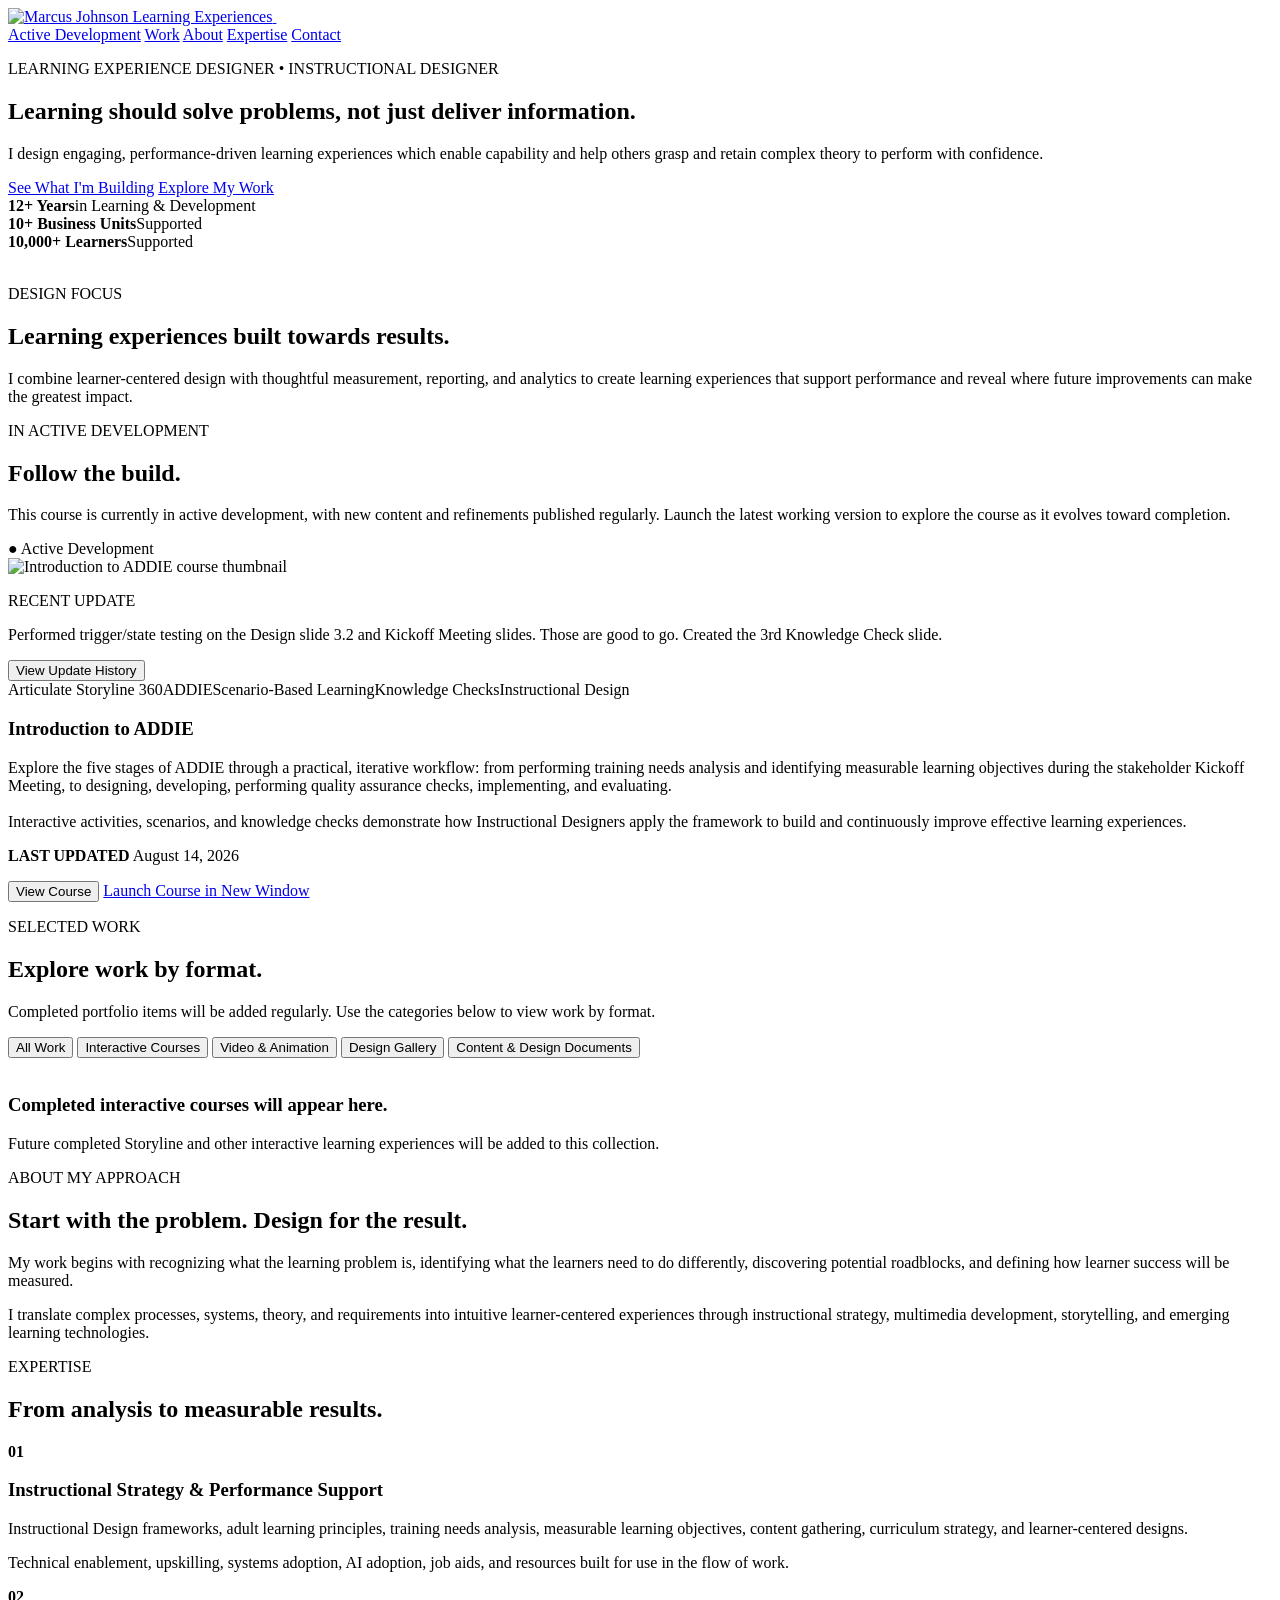
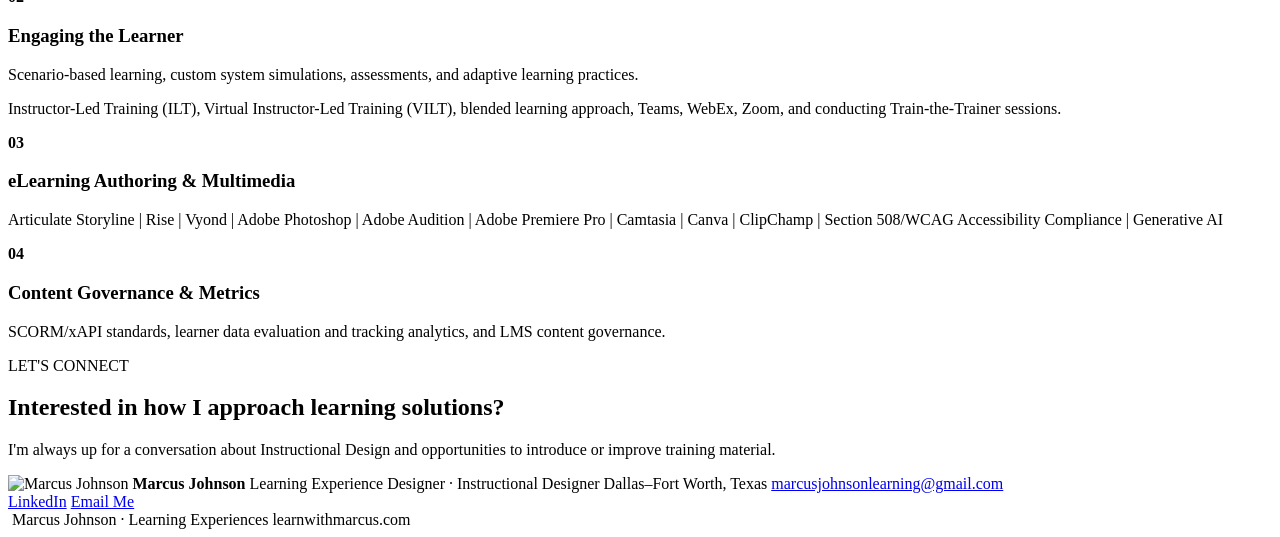
==== public/index.html @ 64693324 "intro to addie course updates" ====
<!doctype html>
<html lang="en">
  <head>
    <meta charset="utf-8" />
    <meta name="viewport" content="width=device-width,initial-scale=1" />
    <meta
      name="description"
      content="Marcus Johnson — Learning Experience Designer and Instructional Designer."
    />
    <meta name="theme-color" content="#081A2F" />
    <title>Marcus Johnson | Learning Experience Designer</title>
    <link
      rel="icon"
      href="/assets/images/branding/marcus-johnson-logo-symbol.png"
    />
    <link rel="stylesheet" href="/css/styles.css" />
  </head>
  <body>
    <!-- =========================================================
         ACTIVE DEVELOPMENT — UPDATE HISTORY
         =========================================================
         Add each new course update to the TOP of the updates array.
         Do not delete older entries.

         The first entry automatically controls:
         • Recent Update text on the Active Development card
         • Last Updated date
         • First item in the Development History lightbox
    ========================================================== -->
    <script>
      const ACTIVE_DEVELOPMENT = {
        updates: [
          {
            date: "August 14, 2026",
            title: "Trigger/State Testing",
            copy: "Performed trigger/state testing on the Design slide 3.2 and Kickoff Meeting slides. Those are good to go. Created the 3rd Knowledge Check slide.",
          },
          {
            date: "August 13, 2026",
            title: "Designed the Design stage slide 3.2",
            copy: "Completed the Design stage slide 3.2. Replaced the narration and slide content for the Design section slide. Created both Knowledge Check slides and feedback layers.  Determined and implemented a course-wide button set. Fixed the states and triggers on the Kickoff Meeting slide.",
          },
          {
            date: "August 12, 2026",
            title: "Wrapped up Scene 2: Analysis",
            copy: "Wrapped up the slide designs for all four slides within Scene 2: Analysis. It's late so I can't finalize the trigger setting & testing for The Kickoff Meeting slide. I will have to finish the button states and corresponding triggers tomorrow.",
          },
          {
            date: "August 11, 2026",
            title: "Color system & feedback states",
            copy: "Standardized the course color palette and updated slide masters to improve visual consistency throughout the course. Refined assessment and feedback layouts, including new branded correct and incorrect response states.",
          },
          {
            date: "August 10, 2026",
            title: "Section templates & branding refinement",
            copy: "Decided on a consistent section template for the section opening title slides - still performing tweaks and updates. Decided to tweak my branding color scheme - updated slide masters.",
          },
          {
            date: "August 9, 2026",
            title: "Current working build",
            copy: "The working course continues to receive content and interaction refinements as development progresses. Recent work has focused on strengthening the learner experience and polishing the current build.",
          },
        ],
      };
    </script>
    <header class="header">
      <a href="#top" class="brand">
        <img
          class="brand-full"
          src="/assets/images/branding/marcus-johnson-logo-full.png"
          alt="Marcus Johnson Learning Experiences"
        />
        <img
          class="brand-symbol"
          src="/assets/images/branding/marcus-johnson-logo-symbol.png"
          alt=""
        />
      </a>
      <nav>
        <a href="#active">Active Development</a>
        <a href="#work">Work</a>
        <a href="#about">About</a>
        <a href="#expertise">Expertise</a>
        <a class="pill" href="#contact">Contact</a>
      </nav>
    </header>

    <main id="top">
      <section class="hero section">
        <div class="wrap hero-grid">
          <div>
            <p class="eyebrow">
              LEARNING EXPERIENCE DESIGNER • INSTRUCTIONAL DESIGNER
            </p>
            <h1>
              Learning should <span>solve problems,</span> not just deliver
              information.
            </h1>
            <p class="lede">
              I design engaging, performance-driven learning experiences which
              enable capability and help others grasp and retain complex theory
              to perform with confidence.
            </p>
            <div class="actions">
              <a class="btn primary" href="#active">See What I'm Building</a>
              <a class="btn secondary" href="#work">Explore My Work</a>
            </div>
            <div class="stats">
              <div>
                <strong>12+ <span class="metric-unit">Years</span></strong
                ><span>in Learning &amp; Development</span>
              </div>
              <div>
                <strong
                  >10+ <span class="metric-unit">Business Units</span></strong
                ><span>Supported</span>
              </div>
              <div>
                <strong
                  >10,000+ <span class="metric-unit">Learners</span></strong
                ><span>Supported</span>
              </div>
            </div>
          </div>
          <aside class="focus-card">
            <img
              src="/assets/images/branding/marcus-johnson-logo-symbol.png"
              alt=""
            />
            <p class="eyebrow">DESIGN FOCUS</p>
            <h2>Learning experiences built towards results.</h2>
            <p>
              I combine learner-centered design with thoughtful measurement,
              reporting, and analytics to create learning experiences that
              support performance and reveal where future improvements can make
              the greatest impact.
            </p>
          </aside>
        </div>
      </section>

      <section class="section dark" id="active">
        <div class="wrap">
          <div class="section-head">
            <div>
              <p class="eyebrow">IN ACTIVE DEVELOPMENT</p>
              <h2>Follow the build.</h2>
            </div>
            <p>
              This course is currently in active development, with new content
              and refinements published regularly. Launch the latest working
              version to explore the course as it evolves toward completion.
            </p>
          </div>
          <article class="project">
            <span class="badge">● Active Development</span>
            <div class="project-media">
              <div class="thumb">
                <img
                  src="/assets/images/projects/intro-to-addie-thumbnail.png"
                  alt="Introduction to ADDIE course thumbnail"
                />
              </div>
              <div class="project-update">
                <div>
                  <p class="update-label">RECENT UPDATE</p>
                  <p class="update-note" id="active-development-update"></p>
                </div>
                <button
                  class="text-button"
                  type="button"
                  id="view-update-history"
                >
                  View Update History
                </button>
              </div>
            </div>
            <div class="project-copy">
              <div class="tags">
                <span>Articulate Storyline 360</span><span>ADDIE</span
                ><span>Scenario-Based Learning</span
                ><span>Knowledge Checks</span><span>Instructional Design</span>
              </div>
              <h3>Introduction to ADDIE</h3>
              <p>
                Explore the five stages of ADDIE through a practical, iterative
                workflow: from performing training needs analysis and
                identifying measurable learning objectives during the
                stakeholder Kickoff Meeting, to designing, developing,
                performing quality assurance checks, implementing, and
                evaluating.<br /><br />Interactive activities, scenarios, and
                knowledge checks demonstrate how Instructional Designers apply
                the framework to build and continuously improve effective
                learning experiences.
              </p>
              <p class="updated">
                <b>LAST UPDATED</b> <span id="active-development-date"></span>
              </p>
              <div class="project-actions">
                <button class="btn primary" type="button" id="view-course-here">
                  View Course
                </button>
                <a
                  id="launch-course"
                  class="btn secondary track-click"
                  data-track="launch_course"
                  href="https://courses.learnwithmarcus.com/intro-to-addie/story.html"
                  target="_blank"
                  rel="noopener"
                  >Launch Course in New Window</a
                >
              </div>
            </div>
          </article>
        </div>
      </section>

      <section class="section" id="work">
        <div class="wrap">
          <div class="section-head">
            <div>
              <p class="eyebrow">SELECTED WORK</p>
              <h2>Explore work by format.</h2>
            </div>
            <p>
              Completed portfolio items will be added regularly. Use the
              categories below to view work by format.
            </p>
          </div>

          <div class="filters" role="tablist" aria-label="Portfolio categories">
            <button type="button" data-work-filter="all">All Work</button>
            <button type="button" data-work-filter="course">
              Interactive Courses
            </button>
            <button type="button" data-work-filter="video">
              Video &amp; Animation
            </button>
            <button class="active" type="button" data-work-filter="gallery">
              Design Gallery
            </button>
            <button type="button" data-work-filter="document">
              Content &amp; Design Documents
            </button>
          </div>

          <div
            id="design-gallery"
            class="design-gallery-grid"
            aria-live="polite"
            hidden
          ></div>

          <div class="coming-soon" id="work-empty-state" aria-live="polite">
            <img
              src="/assets/images/branding/marcus-johnson-logo-symbol.png"
              alt=""
            />
            <h3 id="work-empty-title">
              Completed interactive courses will appear here.
            </h3>
            <p id="work-empty-copy">
              Future completed Storyline and other interactive learning
              experiences will be added to this collection.
            </p>
          </div>

          <p class="disclaimer" id="prior-work-disclaimer" hidden>
            Selected prior-work images are presented as visual examples of
            design and development work. Proprietary course files and
            confidential content are not distributed, and identifying details
            have been removed or blurred where appropriate.
          </p>
        </div>
      </section>

      <section class="section dark" id="about">
        <div class="wrap two-col about-grid">
          <div>
            <p class="eyebrow">ABOUT MY APPROACH</p>
            <h2>Start with the problem. Design for the result.</h2>
          </div>
          <div class="prose prose-centered">
            <p>
              My work begins with recognizing what the learning problem is,
              identifying what the learners need to do differently, discovering
              potential roadblocks, and defining how learner success will be
              measured.
            </p>
            <p>
              I translate complex processes, systems, theory, and requirements
              into intuitive learner-centered experiences through instructional
              strategy, multimedia development, storytelling, and emerging
              learning technologies.
            </p>
          </div>
        </div>
      </section>

      <section class="section" id="expertise">
        <div class="wrap">
          <p class="eyebrow">EXPERTISE</p>
          <h2>From analysis to measurable results.</h2>
          <div class="cap-grid">
            <article>
              <b>01</b>
              <h3>Instructional Strategy &amp; Performance Support</h3>
              <p>
                Instructional Design frameworks, adult learning principles,
                training needs analysis, measurable learning objectives, content
                gathering, curriculum strategy, and learner-centered designs.
              </p>
              <p>
                Technical enablement, upskilling, systems adoption, AI adoption,
                job aids, and resources built for use in the flow of work.
              </p>
            </article>
            <article>
              <b>02</b>
              <h3>Engaging the Learner</h3>
              <p>
                Scenario-based learning, custom system simulations, assessments,
                and adaptive learning practices.
              </p>
              <p>
                Instructor-Led Training (ILT), Virtual Instructor-Led Training
                (VILT), blended learning approach, Teams, WebEx, Zoom, and
                conducting Train-the-Trainer sessions.
              </p>
            </article>
            <article>
              <b>03</b>
              <h3>eLearning Authoring &amp; Multimedia</h3>
              <p>
                Articulate Storyline | Rise | Vyond | Adobe Photoshop | Adobe
                Audition | Adobe Premiere Pro | Camtasia | Canva | ClipChamp |
                Section 508/WCAG Accessibility Compliance | Generative AI
              </p>
            </article>
            <article>
              <b>04</b>
              <h3>Content Governance &amp; Metrics</h3>
              <p>
                SCORM/xAPI standards, learner data evaluation and tracking
                analytics, and LMS content governance.
              </p>
            </article>
          </div>
        </div>
      </section>

      <section class="section dark" id="contact">
        <div class="wrap contact">
          <div class="contact-copy">
            <p class="eyebrow">LET'S CONNECT</p>
            <h2>Interested in how I approach learning solutions?</h2>
            <p>
              I'm always up for a conversation about Instructional Design and
              opportunities to introduce or improve training material.
            </p>
          </div>
          <div class="profile">
            <img
              src="/assets/images/profile/marcus-johnson-profile.png"
              alt="Marcus Johnson"
            />
            <strong>Marcus Johnson</strong>
            <span>Learning Experience Designer · Instructional Designer</span>
            <span>Dallas–Fort Worth, Texas</span>
            <a
              class="profile-email"
              href="mailto:marcusjohnsonlearning@gmail.com"
              >marcusjohnsonlearning@gmail.com</a
            >
            <div class="profile-actions">
              <a
                class="btn primary track-click"
                data-track="linkedin"
                href="https://www.linkedin.com/in/mj2022/"
                target="_blank"
                rel="noopener"
                >LinkedIn</a
              >
              <a
                class="btn secondary track-click"
                data-track="email"
                href="mailto:marcusjohnsonlearning@gmail.com"
                >Email Me</a
              >
            </div>
          </div>
        </div>
      </section>

      <dialog
        class="portfolio-dialog course-dialog"
        id="course-dialog"
        aria-labelledby="course-dialog-title"
      >
        <div class="dialog-shell">
          <div class="dialog-head">
            <div>
              <p class="eyebrow">IN ACTIVE DEVELOPMENT</p>
              <h2 id="course-dialog-title">Introduction to ADDIE</h2>
            </div>
            <button
              class="dialog-close"
              type="button"
              data-close-dialog
              aria-label="Close embedded course"
            >
              ×
            </button>
          </div>
          <div class="course-frame-wrap">
            <iframe
              id="course-frame"
              title="Introduction to ADDIE course"
              allow="fullscreen"
              loading="lazy"
            ></iframe>
          </div>
          <div class="dialog-footer">
            <p>
              This course is in active development: certain features and
              functionalities may not work properly. Please utilize the course
              Menu to navigate if needed.
            </p>
            <a
              class="btn primary track-click"
              data-track="launch_course_modal"
              id="course-new-window"
              href="https://courses.learnwithmarcus.com/intro-to-addie/story.html"
              target="_blank"
              rel="noopener"
              >Open in New Window</a
            >
          </div>
        </div>
      </dialog>

      <dialog
        class="portfolio-dialog gallery-dialog"
        id="gallery-dialog"
        aria-labelledby="gallery-dialog-title"
      >
        <div class="dialog-shell gallery-dialog-shell">
          <div class="dialog-head gallery-dialog-head">
            <div>
              <p class="eyebrow" id="gallery-dialog-category">DESIGN GALLERY</p>
              <h2 id="gallery-dialog-title">Gallery item</h2>
            </div>
            <button
              class="dialog-close"
              type="button"
              data-close-dialog
              aria-label="Close design gallery"
            >
              ×
            </button>
          </div>

          <div class="gallery-dialog-body">
            <div class="gallery-viewer">
              <div class="gallery-stage">
                <button
                  class="gallery-nav gallery-nav-prev"
                  id="gallery-prev"
                  type="button"
                  aria-label="Previous image"
                >
                  ‹
                </button>
                <img id="gallery-main-image" src="" alt="" />
                <button
                  class="gallery-nav gallery-nav-next"
                  id="gallery-next"
                  type="button"
                  aria-label="Next image"
                >
                  ›
                </button>
                <span
                  class="gallery-counter"
                  id="gallery-counter"
                  aria-live="polite"
                ></span>
              </div>
              <div
                class="gallery-thumbnails"
                id="gallery-thumbnails"
                aria-label="Gallery images"
              ></div>
            </div>

            <aside class="gallery-detail">
              <p class="gallery-description" id="gallery-description"></p>
              <div class="gallery-meta-block">
                <span class="gallery-meta-label">TOOLS</span>
                <p id="gallery-tools"></p>
              </div>
              <div class="tags gallery-detail-tags" id="gallery-tags"></div>
              <p class="gallery-image-caption" id="gallery-image-caption"></p>
            </aside>
          </div>
        </div>
      </dialog>

      <dialog
        class="portfolio-dialog updates-dialog"
        id="update-history-dialog"
        aria-labelledby="update-history-title"
      >
        <div class="dialog-shell update-shell">
          <div class="dialog-head">
            <div>
              <p class="eyebrow">DEVELOPMENT HISTORY</p>
              <h2 id="update-history-title">Introduction to ADDIE updates</h2>
            </div>
            <button
              class="dialog-close"
              type="button"
              data-close-dialog
              aria-label="Close update history"
            >
              ×
            </button>
          </div>
          <div class="update-history" id="update-history-list"></div>
        </div>
      </dialog>
    </main>

    <footer>
      <div class="wrap footer-inner">
        <img
          src="/assets/images/branding/marcus-johnson-logo-symbol.png"
          alt=""
        />
        <span>Marcus Johnson · Learning Experiences</span>
        <span class="domain">learnwithmarcus.com</span>
      </div>
    </footer>
    <script>
      // The newest update is always the first item in the history array.
      const latestCourseUpdate = ACTIVE_DEVELOPMENT.updates?.[0];
      const activeUpdateElement = document.getElementById(
        "active-development-update",
      );
      const activeDateElement = document.getElementById(
        "active-development-date",
      );

      if (latestCourseUpdate && activeUpdateElement) {
        activeUpdateElement.textContent = latestCourseUpdate.copy;
      }

      if (latestCourseUpdate && activeDateElement) {
        activeDateElement.textContent = latestCourseUpdate.date;
      }
    </script>
    <script src="/js/gallery-data.js"></script>
    <script src="/js/main.js"></script>
  </body>
</html>
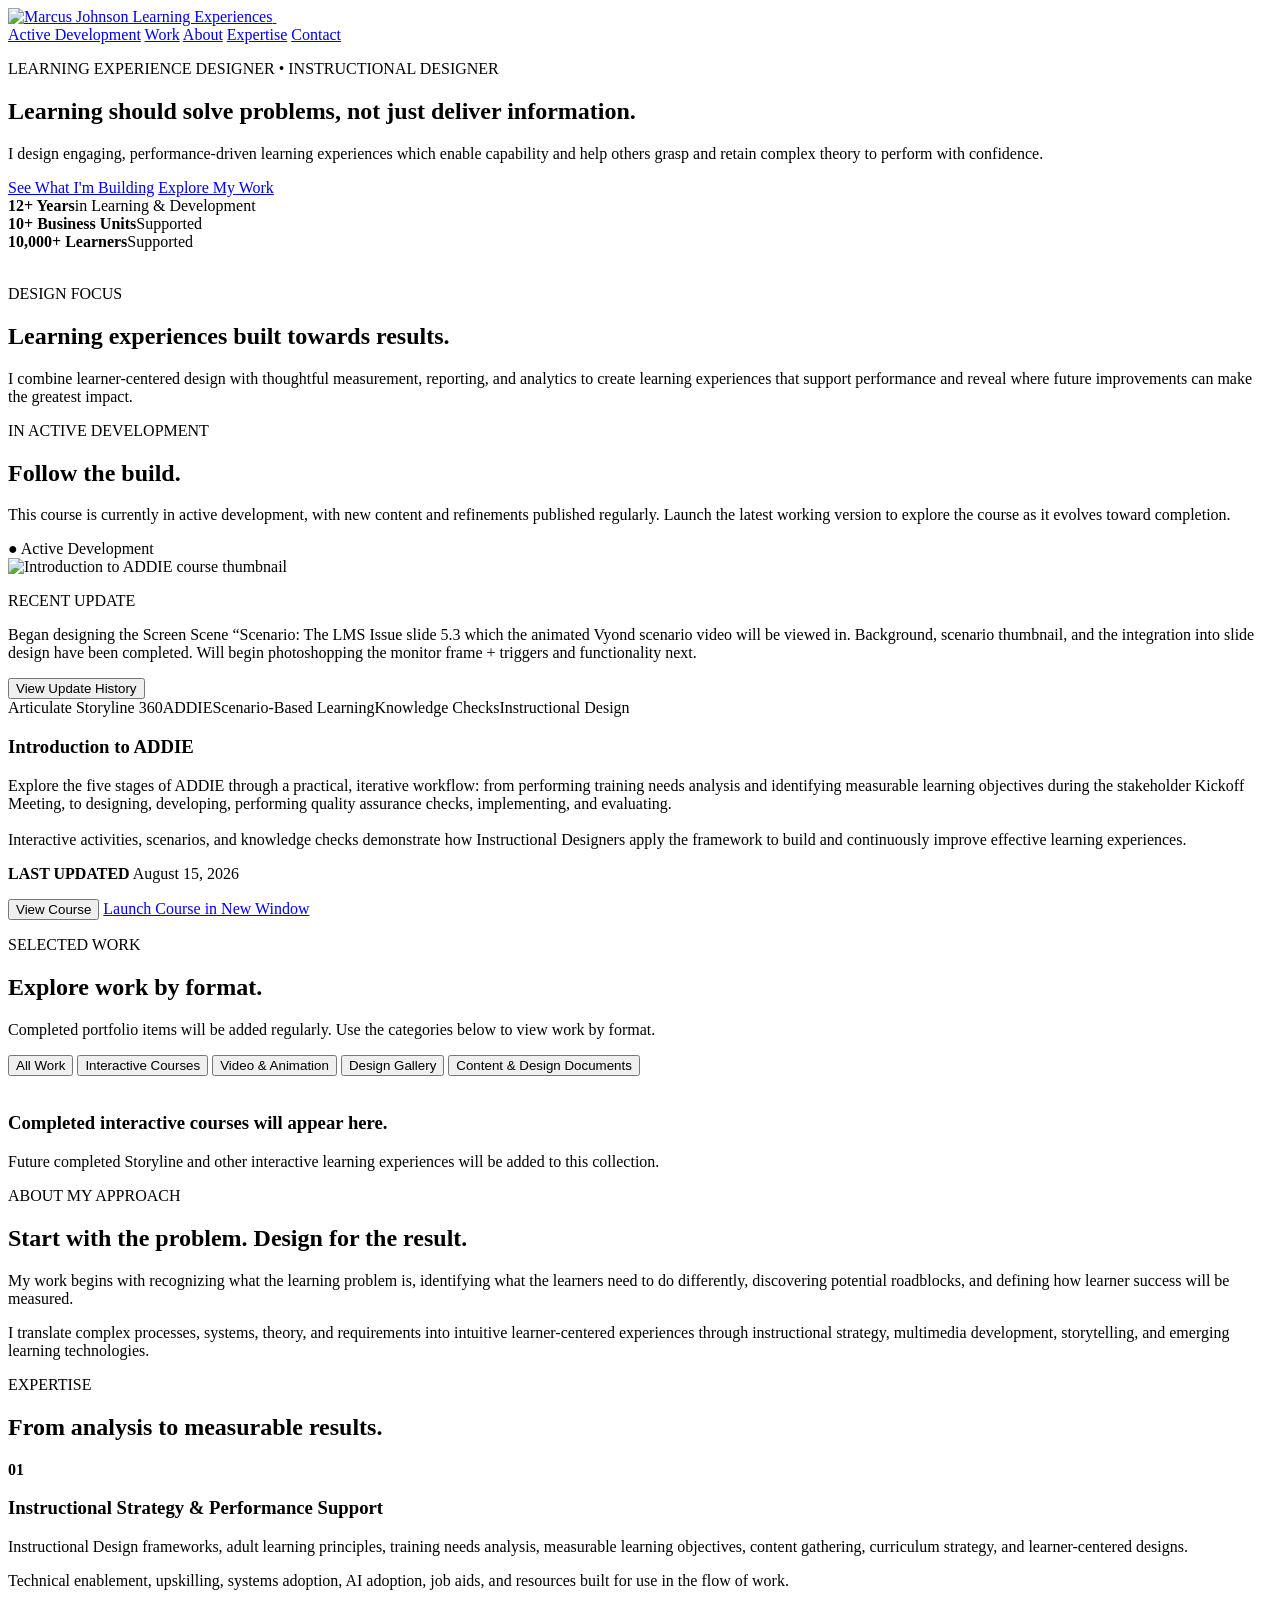
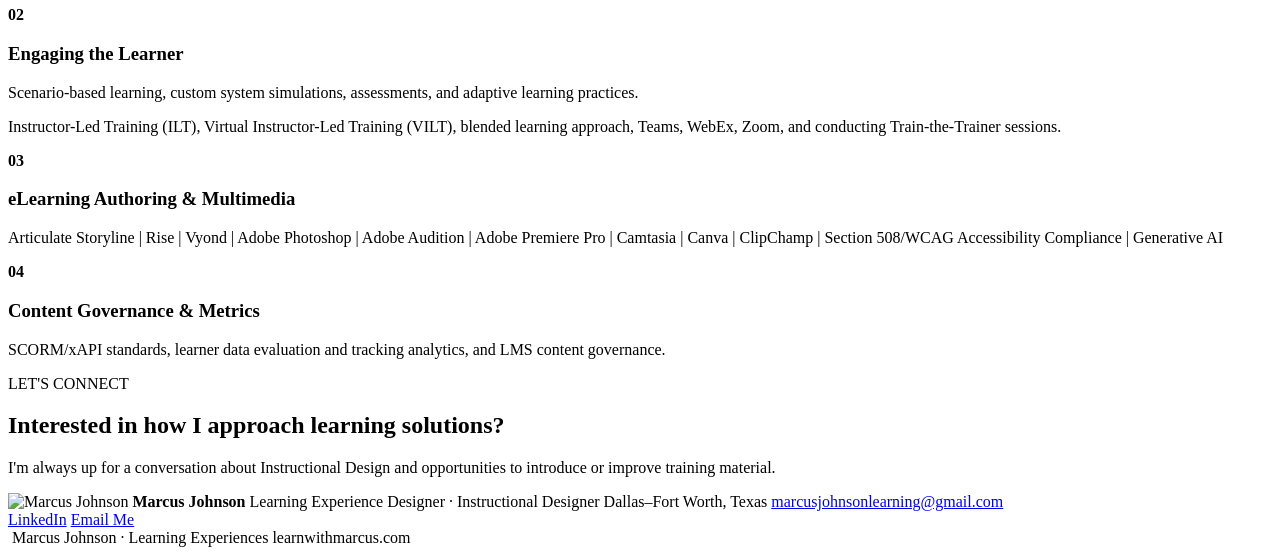
==== commit a78fea3c: "began designing the screen scene slide for intro to addie course" ====
--- a/public/index.html
+++ b/public/index.html
@@ -30,6 +30,11 @@
     <script>
       const ACTIVE_DEVELOPMENT = {
         updates: [
+          {
+            date: "August 15, 2026",
+            title: "The Screen Scene",
+            copy: "Began designing the Screen Scene “Scenario: The LMS Issue slide 5.3 which the animated Vyond scenario video will be viewed in. Background, scenario thumbnail, and the integration into slide design have been completed. Will begin photoshopping the monitor frame + triggers and functionality next.",
+          },
           {
             date: "August 14, 2026",
             title: "Trigger/State Testing",
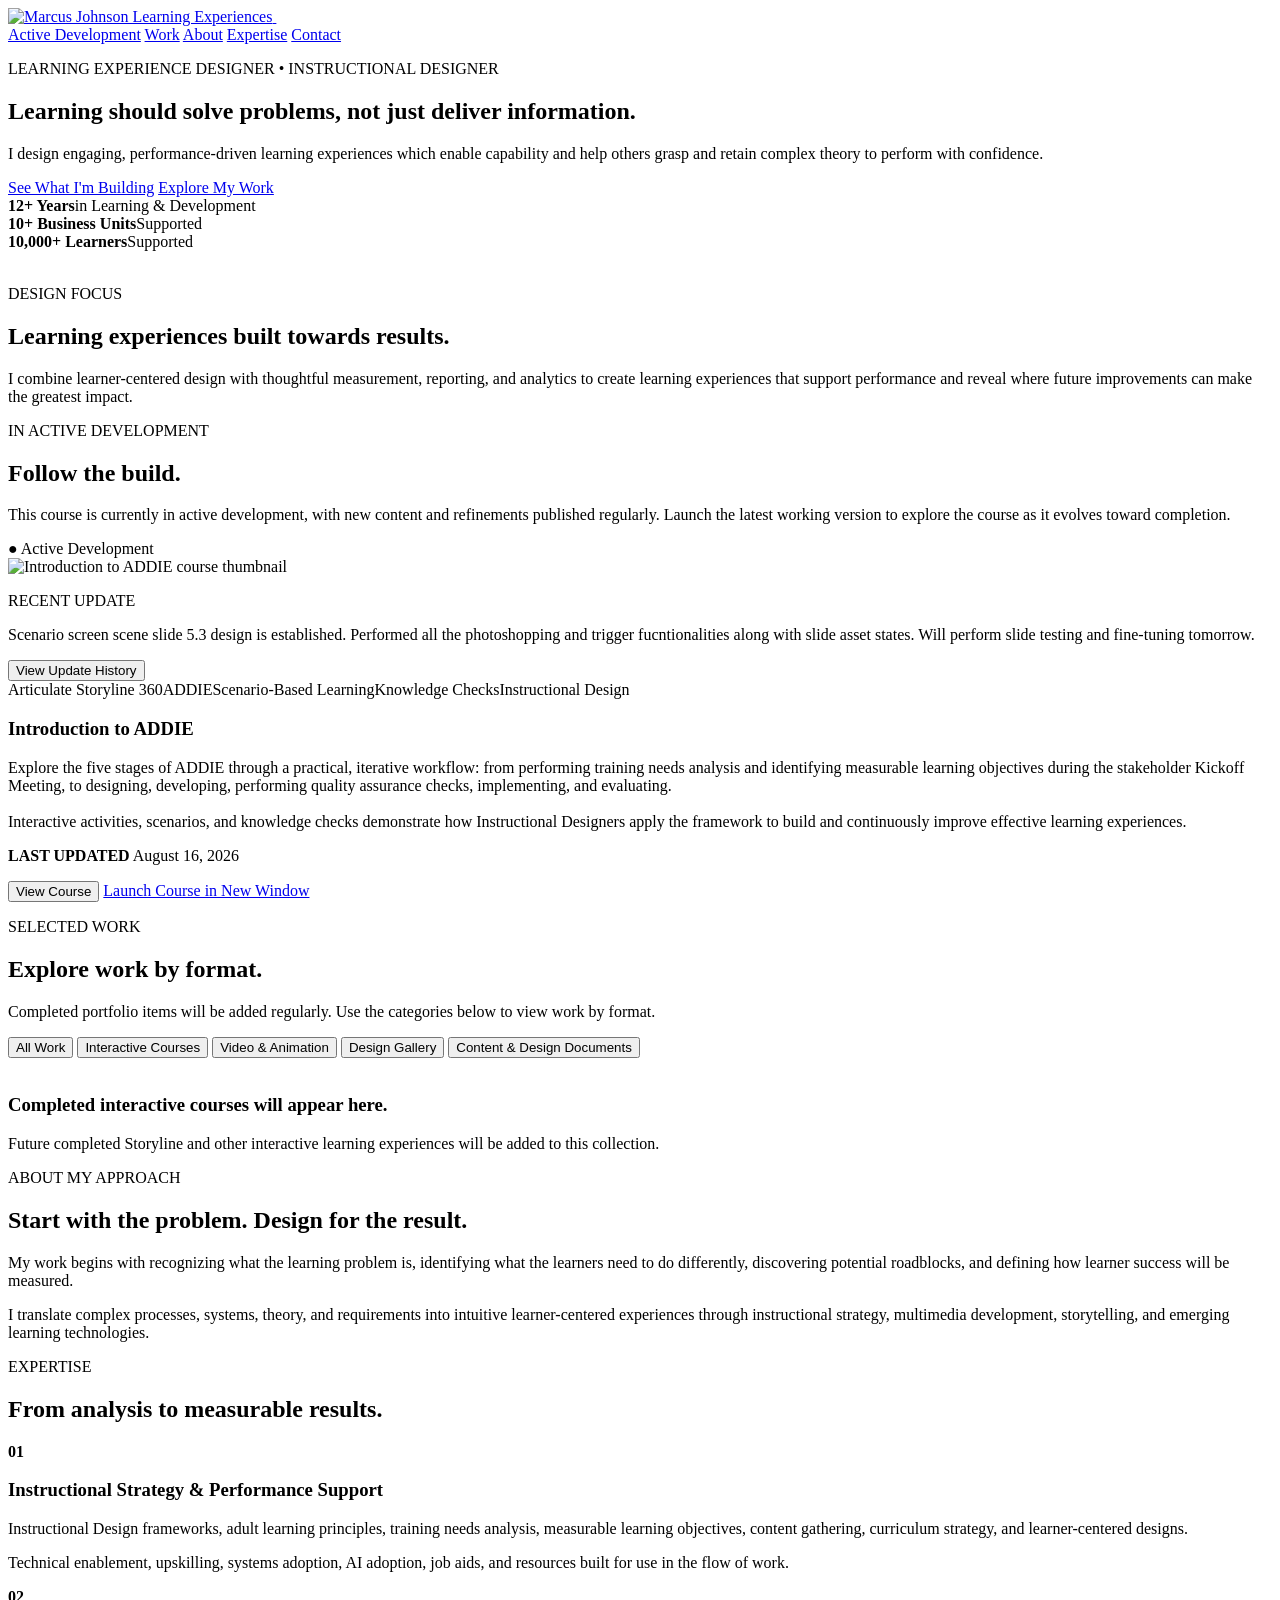
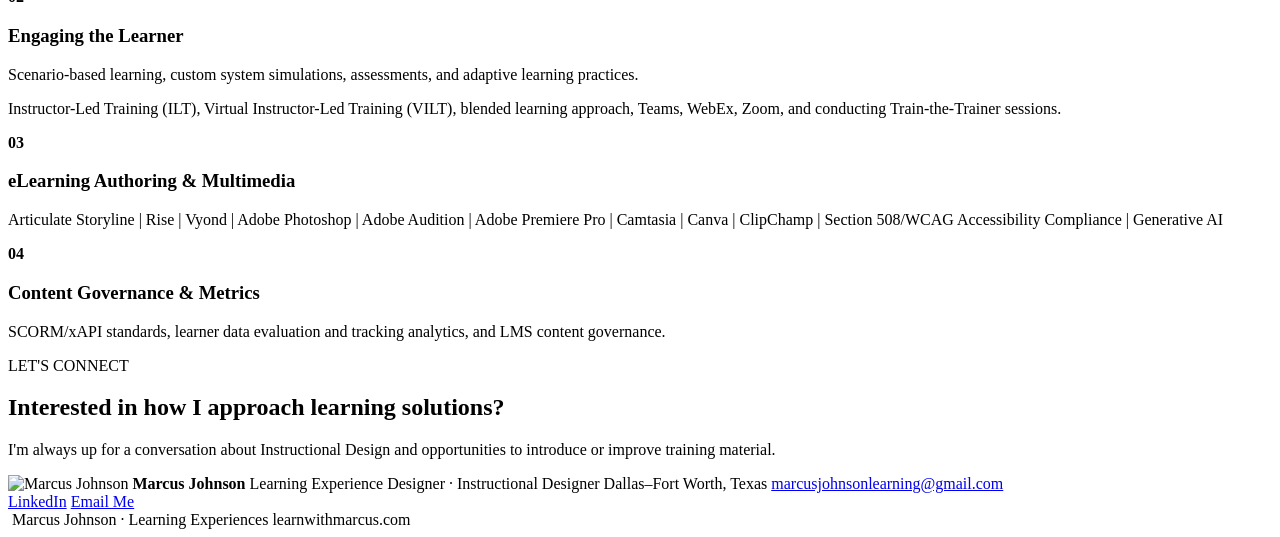
==== commit 6ee30f24: "wrapped up design on the intro to addie screen scene - ready for testing" ====
--- a/public/index.html
+++ b/public/index.html
@@ -30,6 +30,11 @@
     <script>
       const ACTIVE_DEVELOPMENT = {
         updates: [
+          {
+            date: "August 16, 2026",
+            title: "The Screen Scene - Design & Trigger Setting",
+            copy: "Scenario screen scene slide 5.3 design is established. Performed all the photoshopping and trigger fucntionalities along with slide asset states. Will perform slide testing and fine-tuning tomorrow.",
+          },
           {
             date: "August 15, 2026",
             title: "The Screen Scene",
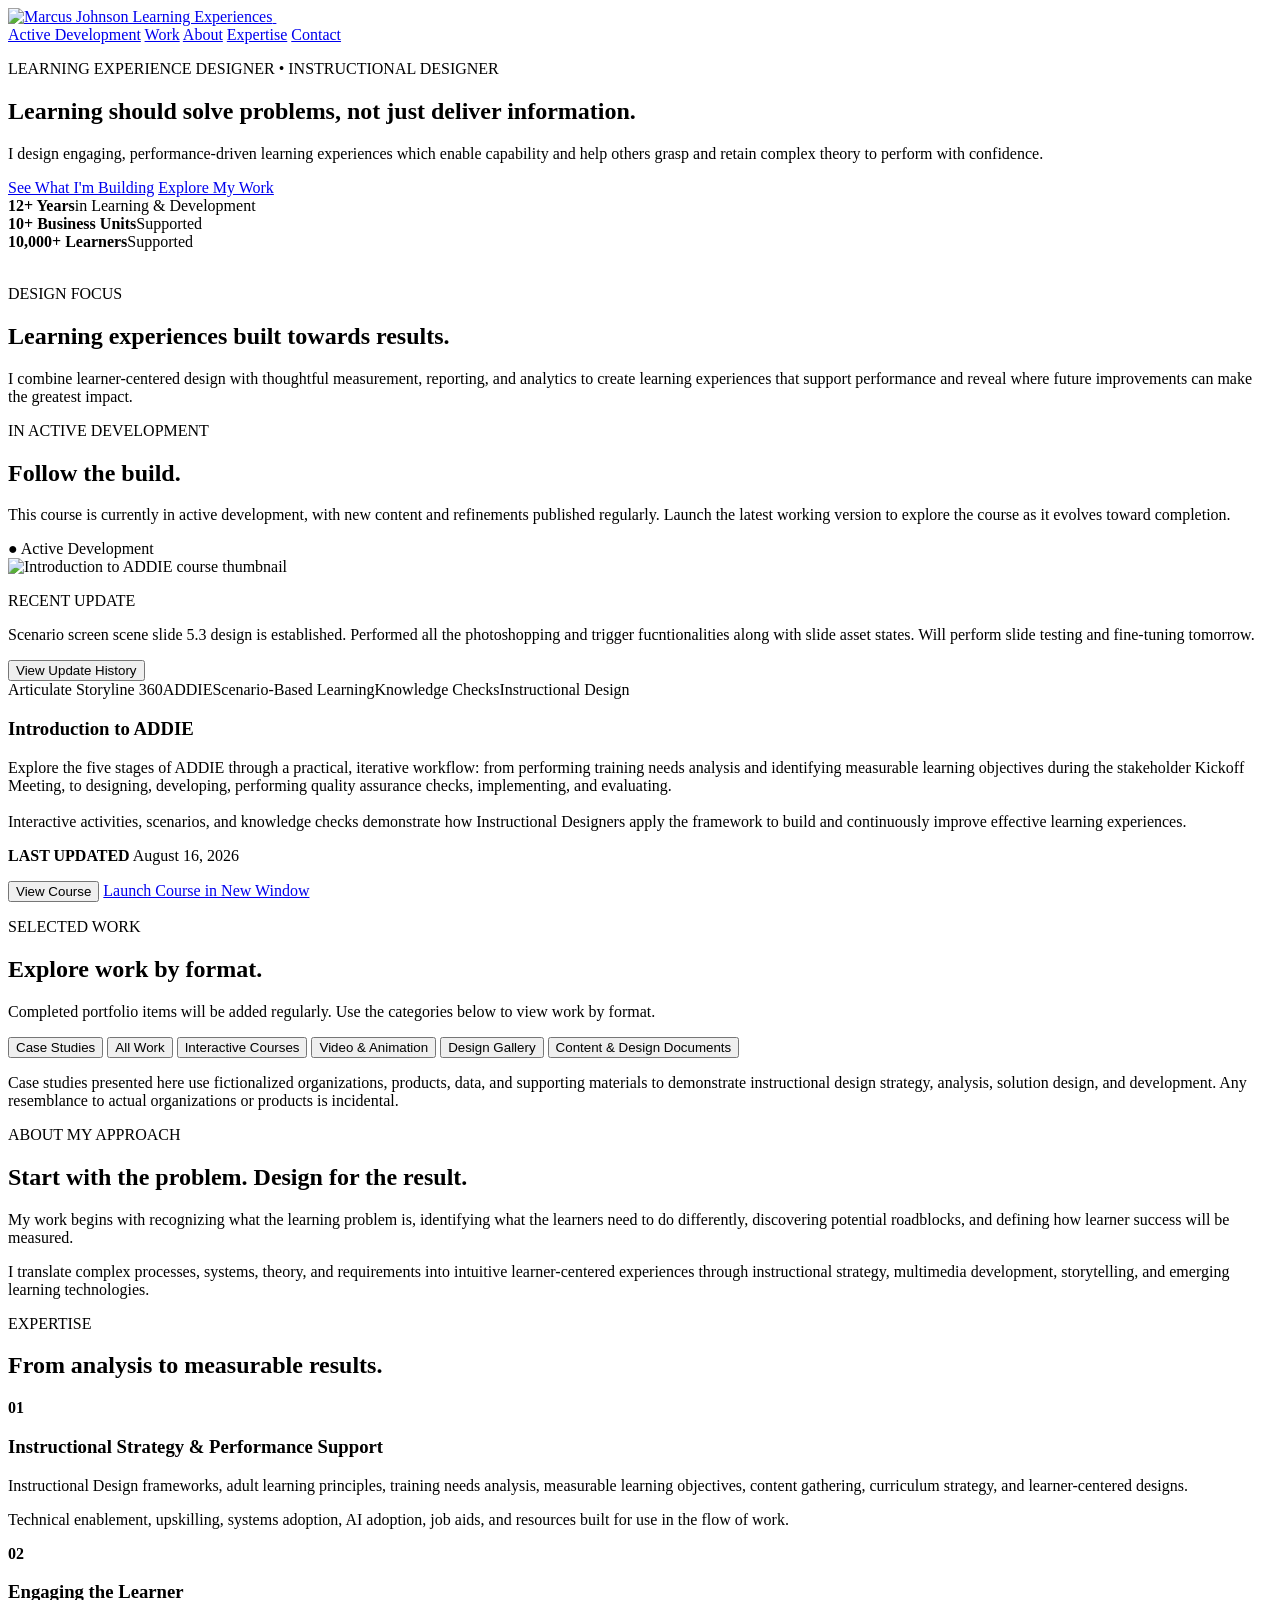
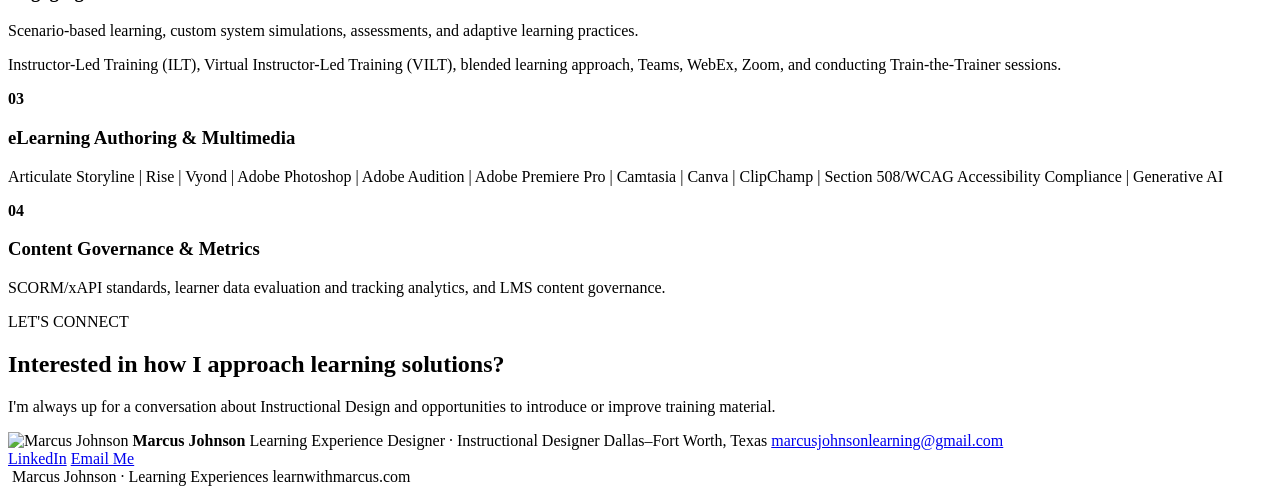
==== commit 35f153bb: "feat: add reusable case study viewer and Northstar FlexLine case study" ====
--- a/public/index.html
+++ b/public/index.html
@@ -228,59 +228,26 @@
       <section class="section" id="work">
         <div class="wrap">
           <div class="section-head">
-            <div>
-              <p class="eyebrow">SELECTED WORK</p>
-              <h2>Explore work by format.</h2>
-            </div>
-            <p>
-              Completed portfolio items will be added regularly. Use the
-              categories below to view work by format.
-            </p>
-          </div>
-
+            <div><p class="eyebrow">SELECTED WORK</p><h2>Explore work by format.</h2></div>
+            <p>Completed portfolio items will be added regularly. Use the categories below to view work by format.</p>
+          </div>
           <div class="filters" role="tablist" aria-label="Portfolio categories">
+            <button class="active" type="button" data-work-filter="case-study">Case Studies</button>
             <button type="button" data-work-filter="all">All Work</button>
-            <button type="button" data-work-filter="course">
-              Interactive Courses
-            </button>
-            <button type="button" data-work-filter="video">
-              Video &amp; Animation
-            </button>
-            <button class="active" type="button" data-work-filter="gallery">
-              Design Gallery
-            </button>
-            <button type="button" data-work-filter="document">
-              Content &amp; Design Documents
-            </button>
-          </div>
-
-          <div
-            id="design-gallery"
-            class="design-gallery-grid"
-            aria-live="polite"
-            hidden
-          ></div>
-
-          <div class="coming-soon" id="work-empty-state" aria-live="polite">
-            <img
-              src="/assets/images/branding/marcus-johnson-logo-symbol.png"
-              alt=""
-            />
-            <h3 id="work-empty-title">
-              Completed interactive courses will appear here.
-            </h3>
-            <p id="work-empty-copy">
-              Future completed Storyline and other interactive learning
-              experiences will be added to this collection.
-            </p>
-          </div>
-
-          <p class="disclaimer" id="prior-work-disclaimer" hidden>
-            Selected prior-work images are presented as visual examples of
-            design and development work. Proprietary course files and
-            confidential content are not distributed, and identifying details
-            have been removed or blurred where appropriate.
-          </p>
+            <button type="button" data-work-filter="course">Interactive Courses</button>
+            <button type="button" data-work-filter="video">Video &amp; Animation</button>
+            <button type="button" data-work-filter="gallery">Design Gallery</button>
+            <button type="button" data-work-filter="document">Content &amp; Design Documents</button>
+          </div>
+          <div id="case-study-grid" class="case-study-grid" aria-live="polite"></div>
+          <div id="design-gallery" class="design-gallery-grid" aria-live="polite" hidden></div>
+          <div class="coming-soon" id="work-empty-state" aria-live="polite" hidden>
+            <img src="/assets/images/branding/marcus-johnson-logo-symbol.png" alt="" />
+            <h3 id="work-empty-title">Completed interactive courses will appear here.</h3>
+            <p id="work-empty-copy">Future completed Storyline and other interactive learning experiences will be added to this collection.</p>
+          </div>
+          <p class="disclaimer case-study-disclaimer" id="case-study-disclaimer">Case studies presented here use fictionalized organizations, products, data, and supporting materials to demonstrate instructional design strategy, analysis, solution design, and development. Any resemblance to actual organizations or products is incidental.</p>
+          <p class="disclaimer" id="prior-work-disclaimer" hidden>Selected prior-work images are presented as visual examples of design and development work. Proprietary course files and confidential content are not distributed, and identifying details have been removed or blurred where appropriate.</p>
         </div>
       </section>
 
@@ -516,6 +483,35 @@
         </div>
       </dialog>
 
+      <dialog class="portfolio-dialog case-study-dialog" id="case-study-dialog" aria-labelledby="case-study-dialog-title">
+        <div class="dialog-shell case-study-dialog-shell">
+          <div class="dialog-head case-study-dialog-head">
+            <div><p class="eyebrow" id="case-study-dialog-eyebrow">CASE STUDY</p><h2 id="case-study-dialog-title">Case Study</h2><p class="case-study-dialog-subtitle" id="case-study-dialog-subtitle"></p></div>
+            <button class="dialog-close" type="button" data-close-dialog aria-label="Close case study">×</button>
+          </div>
+          <div class="case-study-dialog-body">
+            <div class="case-study-viewer">
+              <div class="case-study-stage">
+                <button class="case-study-page-nav case-study-page-prev" id="case-study-page-prev" type="button" aria-label="Previous page">‹</button>
+                <img id="case-study-main-image" src="" alt="" />
+                <button class="case-study-page-nav case-study-page-next" id="case-study-page-next" type="button" aria-label="Next page">›</button>
+                <span class="case-study-page-counter" id="case-study-page-counter" aria-live="polite"></span>
+              </div>
+              <div class="case-study-document-rail" id="case-study-document-rail" aria-label="Case study documents"></div>
+            </div>
+            <aside class="case-study-detail">
+              <div class="case-study-document-heading"><p class="eyebrow" id="case-study-document-phase"></p><h3 id="case-study-document-title"></h3><span class="case-study-file-type" id="case-study-file-type"></span></div>
+              <div class="case-study-meta-block"><span class="case-study-meta-label">DOCUMENT OVERVIEW</span><p id="case-study-document-overview"></p></div>
+              <div class="case-study-meta-block"><span class="case-study-meta-label">DESIGN DECISION</span><p id="case-study-design-decision"></p></div>
+              <div class="case-study-meta-block"><span class="case-study-meta-label">INSTRUCTIONAL DESIGN FRAMEWORKS USED</span><div class="tags case-study-meta-tags" id="case-study-frameworks"></div></div>
+              <div class="case-study-meta-block"><span class="case-study-meta-label">TOOLS</span><div class="tags case-study-meta-tags" id="case-study-tools"></div></div>
+              <div class="case-study-meta-block"><span class="case-study-meta-label">AI UTILIZED?</span><p class="case-study-ai-answer" id="case-study-ai-answer"></p><p class="case-study-ai-description" id="case-study-ai-description"></p></div>
+              <a class="btn secondary case-study-source-link" id="case-study-source-link" href="#" target="_blank" rel="noopener">View Original Document</a>
+            </aside>
+          </div>
+        </div>
+      </dialog>
+
       <dialog
         class="portfolio-dialog updates-dialog"
         id="update-history-dialog"
@@ -570,6 +566,8 @@
       }
     </script>
     <script src="/js/gallery-data.js"></script>
+    <script src="/js/case-study-data.js"></script>
+    <script src="/js/case-study.js"></script>
     <script src="/js/main.js"></script>
   </body>
 </html>
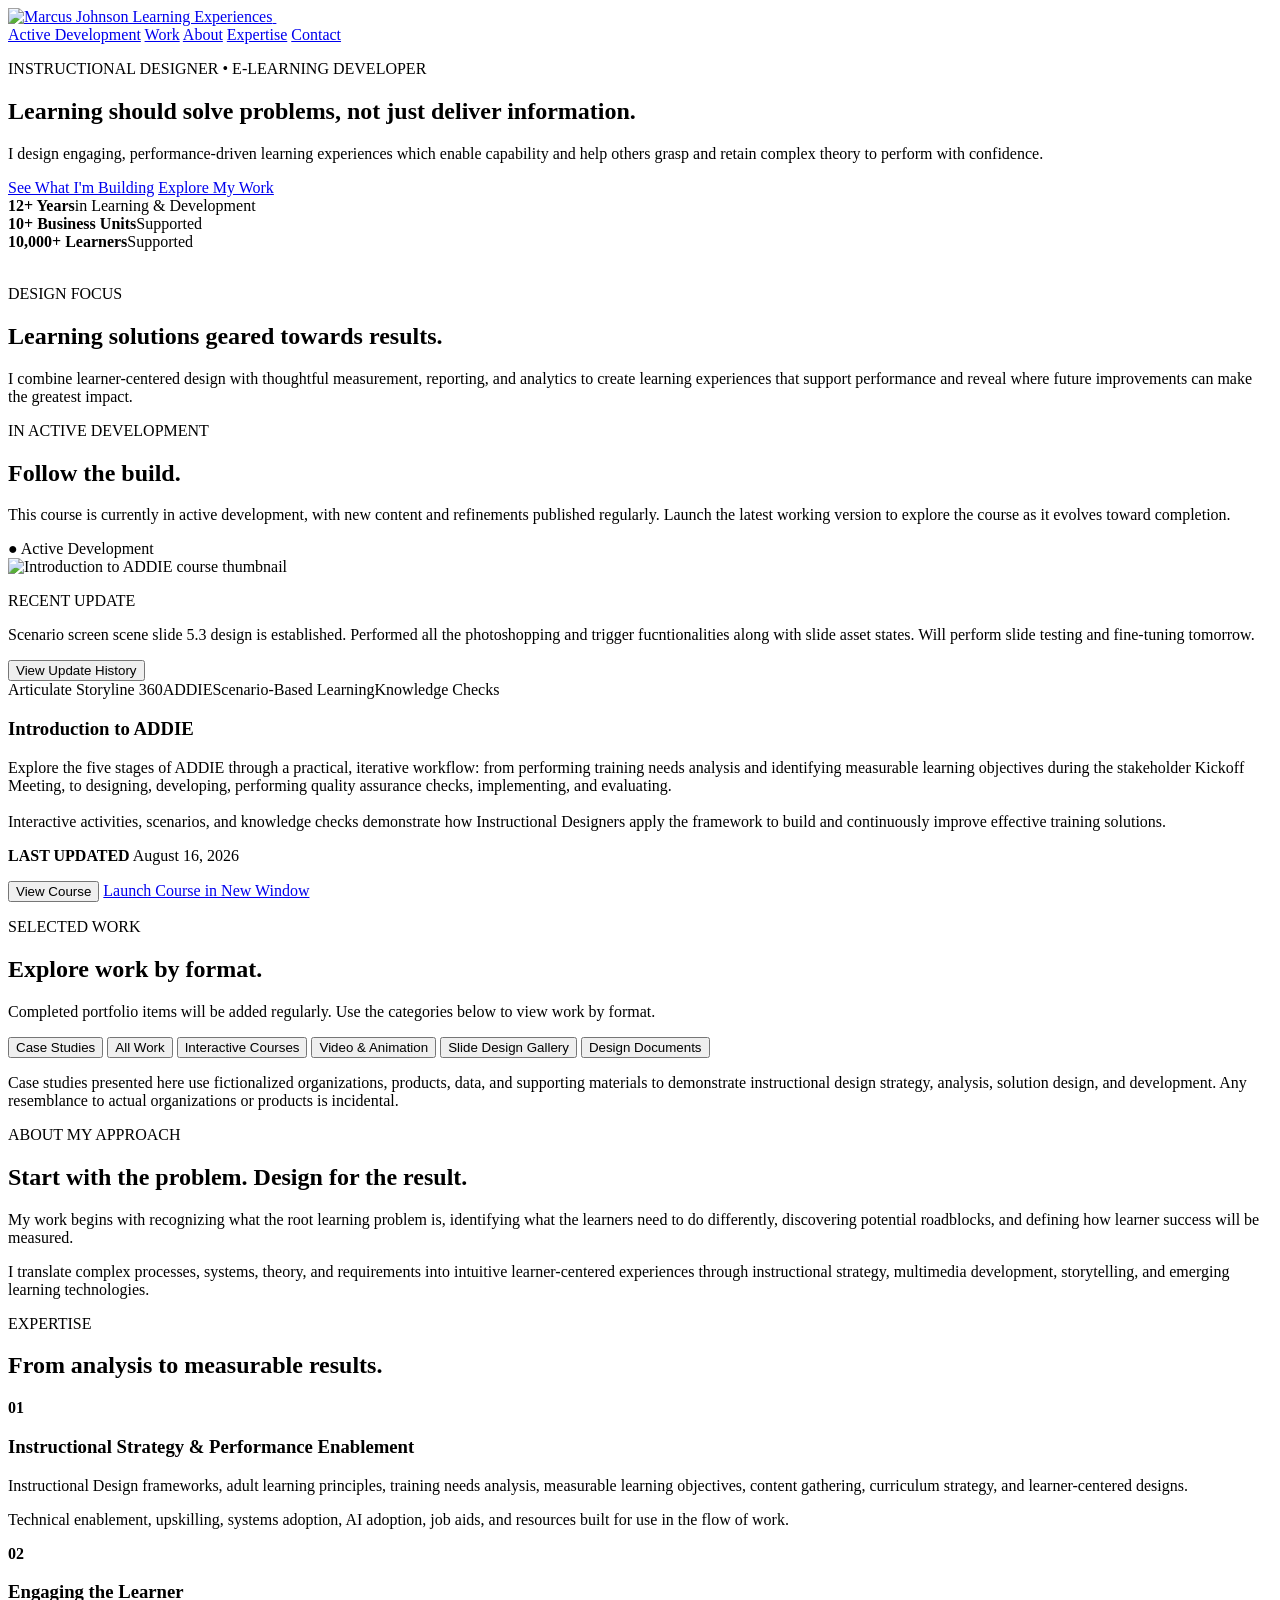
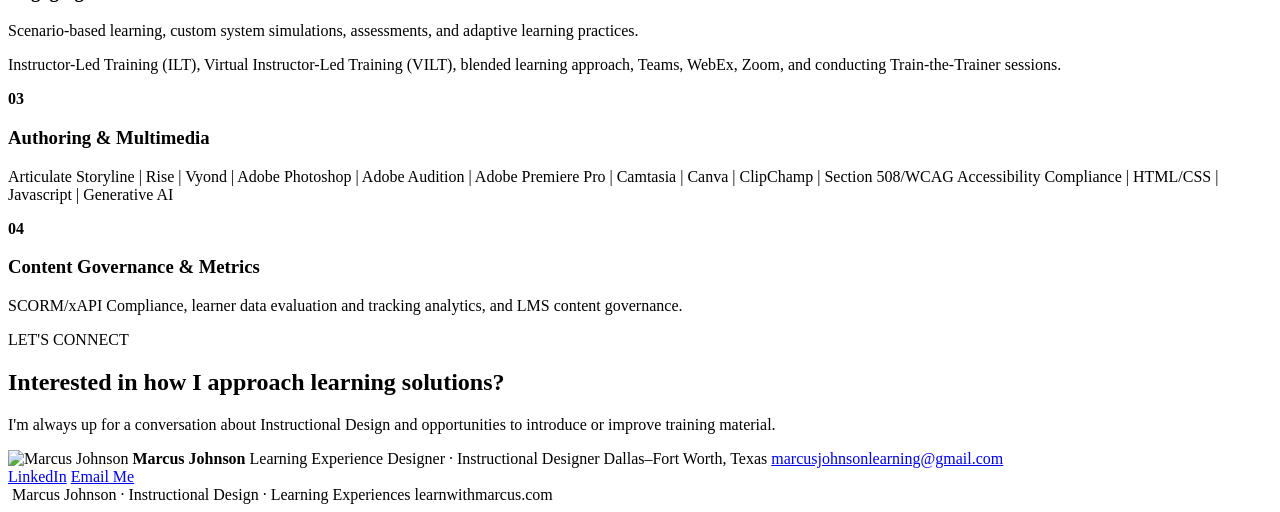
==== commit 697f21d6: "section card text and descriptor edits" ====
--- a/public/index.html
+++ b/public/index.html
@@ -5,10 +5,10 @@
     <meta name="viewport" content="width=device-width,initial-scale=1" />
     <meta
       name="description"
-      content="Marcus Johnson — Learning Experience Designer and Instructional Designer."
+      content="Marcus Johnson — Instructional Designer."
     />
     <meta name="theme-color" content="#081A2F" />
-    <title>Marcus Johnson | Learning Experience Designer</title>
+    <title>Marcus Johnson | Instructional Designer</title>
     <link
       rel="icon"
       href="/assets/images/branding/marcus-johnson-logo-symbol.png"
@@ -99,9 +99,7 @@
       <section class="hero section">
         <div class="wrap hero-grid">
           <div>
-            <p class="eyebrow">
-              LEARNING EXPERIENCE DESIGNER • INSTRUCTIONAL DESIGNER
-            </p>
+            <p class="eyebrow">INSTRUCTIONAL DESIGNER • E-LEARNING DEVELOPER</p>
             <h1>
               Learning should <span>solve problems,</span> not just deliver
               information.
@@ -138,7 +136,7 @@
               alt=""
             />
             <p class="eyebrow">DESIGN FOCUS</p>
-            <h2>Learning experiences built towards results.</h2>
+            <h2>Learning solutions geared towards results.</h2>
             <p>
               I combine learner-centered design with thoughtful measurement,
               reporting, and analytics to create learning experiences that
@@ -189,7 +187,7 @@
               <div class="tags">
                 <span>Articulate Storyline 360</span><span>ADDIE</span
                 ><span>Scenario-Based Learning</span
-                ><span>Knowledge Checks</span><span>Instructional Design</span>
+                ><span>Knowledge Checks</span>
               </div>
               <h3>Introduction to ADDIE</h3>
               <p>
@@ -201,13 +199,22 @@
                 evaluating.<br /><br />Interactive activities, scenarios, and
                 knowledge checks demonstrate how Instructional Designers apply
                 the framework to build and continuously improve effective
-                learning experiences.
+                training solutions.
               </p>
               <p class="updated">
                 <b>LAST UPDATED</b> <span id="active-development-date"></span>
               </p>
               <div class="project-actions">
-                <button class="btn primary" type="button" id="view-course-here">
+                <button
+                  class="btn primary"
+                  type="button"
+                  id="view-course-here"
+                  data-course-preview
+                  data-course-title="Introduction to ADDIE"
+                  data-course-eyebrow="IN ACTIVE DEVELOPMENT"
+                  data-course-url="https://courses.learnwithmarcus.com/intro-to-addie/story.html"
+                  data-course-note="This course is in active development: certain features and functionalities may not work properly. Please utilize the course Menu to navigate if needed."
+                >
                   View Course
                 </button>
                 <a
@@ -228,26 +235,135 @@
       <section class="section" id="work">
         <div class="wrap">
           <div class="section-head">
-            <div><p class="eyebrow">SELECTED WORK</p><h2>Explore work by format.</h2></div>
-            <p>Completed portfolio items will be added regularly. Use the categories below to view work by format.</p>
+            <div>
+              <p class="eyebrow">SELECTED WORK</p>
+              <h2>Explore work by format.</h2>
+            </div>
+            <p>
+              Completed portfolio items will be added regularly. Use the
+              categories below to view work by format.
+            </p>
           </div>
           <div class="filters" role="tablist" aria-label="Portfolio categories">
-            <button class="active" type="button" data-work-filter="case-study">Case Studies</button>
+            <button class="active" type="button" data-work-filter="case-study">
+              Case Studies
+            </button>
             <button type="button" data-work-filter="all">All Work</button>
-            <button type="button" data-work-filter="course">Interactive Courses</button>
-            <button type="button" data-work-filter="video">Video &amp; Animation</button>
-            <button type="button" data-work-filter="gallery">Design Gallery</button>
-            <button type="button" data-work-filter="document">Content &amp; Design Documents</button>
-          </div>
-          <div id="case-study-grid" class="case-study-grid" aria-live="polite"></div>
-          <div id="design-gallery" class="design-gallery-grid" aria-live="polite" hidden></div>
-          <div class="coming-soon" id="work-empty-state" aria-live="polite" hidden>
-            <img src="/assets/images/branding/marcus-johnson-logo-symbol.png" alt="" />
-            <h3 id="work-empty-title">Completed interactive courses will appear here.</h3>
-            <p id="work-empty-copy">Future completed Storyline and other interactive learning experiences will be added to this collection.</p>
-          </div>
-          <p class="disclaimer case-study-disclaimer" id="case-study-disclaimer">Case studies presented here use fictionalized organizations, products, data, and supporting materials to demonstrate instructional design strategy, analysis, solution design, and development. Any resemblance to actual organizations or products is incidental.</p>
-          <p class="disclaimer" id="prior-work-disclaimer" hidden>Selected prior-work images are presented as visual examples of design and development work. Proprietary course files and confidential content are not distributed, and identifying details have been removed or blurred where appropriate.</p>
+            <button type="button" data-work-filter="course">
+              Interactive Courses
+            </button>
+            <button type="button" data-work-filter="video">
+              Video &amp; Animation
+            </button>
+            <button type="button" data-work-filter="gallery">
+              Slide Design Gallery
+            </button>
+            <button type="button" data-work-filter="document">
+              Design Documents
+            </button>
+          </div>
+          <div
+            id="case-study-grid"
+            class="case-study-grid"
+            aria-live="polite"
+          ></div>
+          <div
+            id="interactive-course-grid"
+            class="course-showcase-grid"
+            aria-live="polite"
+            hidden
+          >
+            <article class="course-showcase-card">
+              <div class="course-showcase-image">
+                <img
+                  src="/assets/images/projects/knowledge-check-examples-thumbnail.png"
+                  alt="Knowledge Check Examples course thumbnail"
+                />
+                <span class="course-showcase-type">Interactive Course</span>
+              </div>
+
+              <div class="course-showcase-copy">
+                <p class="eyebrow">ASSESSMENT &amp; INTERACTION DESIGN</p>
+                <h3>Knowledge Check Examples</h3>
+                <p>
+                  Explore a few example of the various types of Knowledge Check
+                  slides that are possible within Storyline 360.
+                </p>
+
+                <div class="tags course-showcase-tags">
+                  <span>Articulate Storyline 360</span>
+                  <span>Knowledge Checks</span>
+                  <span>Assessment Design</span>
+                  <span>Feedback</span>
+                </div>
+
+                <div class="course-showcase-actions">
+                  <button
+                    class="btn primary"
+                    type="button"
+                    data-course-preview
+                    data-course-title="Knowledge Check Examples"
+                    data-course-eyebrow="INTERACTIVE COURSE"
+                    data-course-url="https://courses.learnwithmarcus.com/knowledge-check-examples/story.html"
+                    data-course-note="Explore a collection of interactive knowledge-check and feedback examples."
+                  >
+                    View Course
+                  </button>
+
+                  <a
+                    class="btn secondary track-click"
+                    data-track="launch_knowledge_check_examples"
+                    href="https://courses.learnwithmarcus.com/knowledge-check-examples/story.html"
+                    target="_blank"
+                    rel="noopener"
+                  >
+                    Launch in New Window
+                  </a>
+                </div>
+              </div>
+            </article>
+          </div>
+
+          <div
+            id="design-gallery"
+            class="design-gallery-grid"
+            aria-live="polite"
+            hidden
+          ></div>
+          <div
+            class="coming-soon"
+            id="work-empty-state"
+            aria-live="polite"
+            hidden
+          >
+            <img
+              src="/assets/images/branding/marcus-johnson-logo-symbol.png"
+              alt=""
+            />
+            <h3 id="work-empty-title">
+              Completed interactive courses will appear here.
+            </h3>
+            <p id="work-empty-copy">
+              Future completed Storyline and other interactive examples will be
+              added to this collection.
+            </p>
+          </div>
+          <p
+            class="disclaimer case-study-disclaimer"
+            id="case-study-disclaimer"
+          >
+            Case studies presented here use fictionalized organizations,
+            products, data, and supporting materials to demonstrate
+            instructional design strategy, analysis, solution design, and
+            development. Any resemblance to actual organizations or products is
+            incidental.
+          </p>
+          <p class="disclaimer" id="prior-work-disclaimer" hidden>
+            Selected prior-work images are presented as visual examples of
+            design and development work. Proprietary course files and
+            confidential content are not distributed, and identifying details
+            have been removed or blurred where appropriate.
+          </p>
         </div>
       </section>
 
@@ -259,7 +375,7 @@
           </div>
           <div class="prose prose-centered">
             <p>
-              My work begins with recognizing what the learning problem is,
+              My work begins with recognizing what the root learning problem is,
               identifying what the learners need to do differently, discovering
               potential roadblocks, and defining how learner success will be
               measured.
@@ -281,7 +397,7 @@
           <div class="cap-grid">
             <article>
               <b>01</b>
-              <h3>Instructional Strategy &amp; Performance Support</h3>
+              <h3>Instructional Strategy &amp; Performance Enablement</h3>
               <p>
                 Instructional Design frameworks, adult learning principles,
                 training needs analysis, measurable learning objectives, content
@@ -307,18 +423,19 @@
             </article>
             <article>
               <b>03</b>
-              <h3>eLearning Authoring &amp; Multimedia</h3>
+              <h3>Authoring &amp; Multimedia</h3>
               <p>
                 Articulate Storyline | Rise | Vyond | Adobe Photoshop | Adobe
                 Audition | Adobe Premiere Pro | Camtasia | Canva | ClipChamp |
-                Section 508/WCAG Accessibility Compliance | Generative AI
+                Section 508/WCAG Accessibility Compliance | HTML/CSS |
+                Javascript | Generative AI
               </p>
             </article>
             <article>
               <b>04</b>
               <h3>Content Governance &amp; Metrics</h3>
               <p>
-                SCORM/xAPI standards, learner data evaluation and tracking
+                SCORM/xAPI Compliance, learner data evaluation and tracking
                 analytics, and LMS content governance.
               </p>
             </article>
@@ -377,8 +494,10 @@
         <div class="dialog-shell">
           <div class="dialog-head">
             <div>
-              <p class="eyebrow">IN ACTIVE DEVELOPMENT</p>
-              <h2 id="course-dialog-title">Introduction to ADDIE</h2>
+              <p class="eyebrow" id="course-dialog-eyebrow">
+                INTERACTIVE COURSE
+              </p>
+              <h2 id="course-dialog-title">Course Preview</h2>
             </div>
             <button
               class="dialog-close"
@@ -392,17 +511,13 @@
           <div class="course-frame-wrap">
             <iframe
               id="course-frame"
-              title="Introduction to ADDIE course"
+              title="Interactive course preview"
               allow="fullscreen"
               loading="lazy"
             ></iframe>
           </div>
           <div class="dialog-footer">
-            <p>
-              This course is in active development: certain features and
-              functionalities may not work properly. Please utilize the course
-              Menu to navigate if needed.
-            </p>
+            <p id="course-dialog-note">Course preview.</p>
             <a
               class="btn primary track-click"
               data-track="launch_course_modal"
@@ -483,30 +598,111 @@
         </div>
       </dialog>
 
-      <dialog class="portfolio-dialog case-study-dialog" id="case-study-dialog" aria-labelledby="case-study-dialog-title">
+      <dialog
+        class="portfolio-dialog case-study-dialog"
+        id="case-study-dialog"
+        aria-labelledby="case-study-dialog-title"
+      >
         <div class="dialog-shell case-study-dialog-shell">
           <div class="dialog-head case-study-dialog-head">
-            <div><p class="eyebrow" id="case-study-dialog-eyebrow">CASE STUDY</p><h2 id="case-study-dialog-title">Case Study</h2><p class="case-study-dialog-subtitle" id="case-study-dialog-subtitle"></p></div>
-            <button class="dialog-close" type="button" data-close-dialog aria-label="Close case study">×</button>
+            <div>
+              <p class="eyebrow" id="case-study-dialog-eyebrow">CASE STUDY</p>
+              <h2 id="case-study-dialog-title">Case Study</h2>
+              <p
+                class="case-study-dialog-subtitle"
+                id="case-study-dialog-subtitle"
+              ></p>
+            </div>
+            <button
+              class="dialog-close"
+              type="button"
+              data-close-dialog
+              aria-label="Close case study"
+            >
+              ×
+            </button>
           </div>
           <div class="case-study-dialog-body">
             <div class="case-study-viewer">
               <div class="case-study-stage">
-                <button class="case-study-page-nav case-study-page-prev" id="case-study-page-prev" type="button" aria-label="Previous page">‹</button>
+                <button
+                  class="case-study-page-nav case-study-page-prev"
+                  id="case-study-page-prev"
+                  type="button"
+                  aria-label="Previous page"
+                >
+                  ‹
+                </button>
                 <img id="case-study-main-image" src="" alt="" />
-                <button class="case-study-page-nav case-study-page-next" id="case-study-page-next" type="button" aria-label="Next page">›</button>
-                <span class="case-study-page-counter" id="case-study-page-counter" aria-live="polite"></span>
-              </div>
-              <div class="case-study-document-rail" id="case-study-document-rail" aria-label="Case study documents"></div>
+                <button
+                  class="case-study-page-nav case-study-page-next"
+                  id="case-study-page-next"
+                  type="button"
+                  aria-label="Next page"
+                >
+                  ›
+                </button>
+                <span
+                  class="case-study-page-counter"
+                  id="case-study-page-counter"
+                  aria-live="polite"
+                ></span>
+              </div>
+              <div
+                class="case-study-document-rail"
+                id="case-study-document-rail"
+                aria-label="Case study documents"
+              ></div>
             </div>
             <aside class="case-study-detail">
-              <div class="case-study-document-heading"><p class="eyebrow" id="case-study-document-phase"></p><h3 id="case-study-document-title"></h3><span class="case-study-file-type" id="case-study-file-type"></span></div>
-              <div class="case-study-meta-block"><span class="case-study-meta-label">DOCUMENT OVERVIEW</span><p id="case-study-document-overview"></p></div>
-              <div class="case-study-meta-block"><span class="case-study-meta-label">DESIGN DECISION</span><p id="case-study-design-decision"></p></div>
-              <div class="case-study-meta-block"><span class="case-study-meta-label">INSTRUCTIONAL DESIGN FRAMEWORKS USED</span><div class="tags case-study-meta-tags" id="case-study-frameworks"></div></div>
-              <div class="case-study-meta-block"><span class="case-study-meta-label">TOOLS</span><div class="tags case-study-meta-tags" id="case-study-tools"></div></div>
-              <div class="case-study-meta-block"><span class="case-study-meta-label">AI UTILIZED?</span><p class="case-study-ai-answer" id="case-study-ai-answer"></p><p class="case-study-ai-description" id="case-study-ai-description"></p></div>
-              <a class="btn secondary case-study-source-link" id="case-study-source-link" href="#" target="_blank" rel="noopener">View Original Document</a>
+              <div class="case-study-document-heading">
+                <p class="eyebrow" id="case-study-document-phase"></p>
+                <h3 id="case-study-document-title"></h3>
+                <span
+                  class="case-study-file-type"
+                  id="case-study-file-type"
+                ></span>
+              </div>
+              <div class="case-study-meta-block">
+                <span class="case-study-meta-label">DOCUMENT OVERVIEW</span>
+                <p id="case-study-document-overview"></p>
+              </div>
+              <div class="case-study-meta-block">
+                <span class="case-study-meta-label">DESIGN DECISION</span>
+                <p id="case-study-design-decision"></p>
+              </div>
+              <div class="case-study-meta-block">
+                <span class="case-study-meta-label"
+                  >INSTRUCTIONAL DESIGN FRAMEWORKS USED</span
+                >
+                <div
+                  class="tags case-study-meta-tags"
+                  id="case-study-frameworks"
+                ></div>
+              </div>
+              <div class="case-study-meta-block">
+                <span class="case-study-meta-label">TOOLS</span>
+                <div
+                  class="tags case-study-meta-tags"
+                  id="case-study-tools"
+                ></div>
+              </div>
+              <div class="case-study-meta-block">
+                <span class="case-study-meta-label">AI UTILIZED?</span>
+                <p class="case-study-ai-answer" id="case-study-ai-answer"></p>
+                <p
+                  class="case-study-ai-description"
+                  id="case-study-ai-description"
+                ></p>
+              </div>
+              <a
+                class="btn secondary case-study-source-link"
+                id="case-study-source-link"
+                href="#"
+                target="_blank"
+                rel="noopener"
+                >View Original Document</a
+              >
             </aside>
           </div>
         </div>
@@ -543,7 +739,9 @@
           src="/assets/images/branding/marcus-johnson-logo-symbol.png"
           alt=""
         />
-        <span>Marcus Johnson · Learning Experiences</span>
+        <span
+          >Marcus Johnson · Instructional Design · Learning Experiences</span
+        >
         <span class="domain">learnwithmarcus.com</span>
       </div>
     </footer>
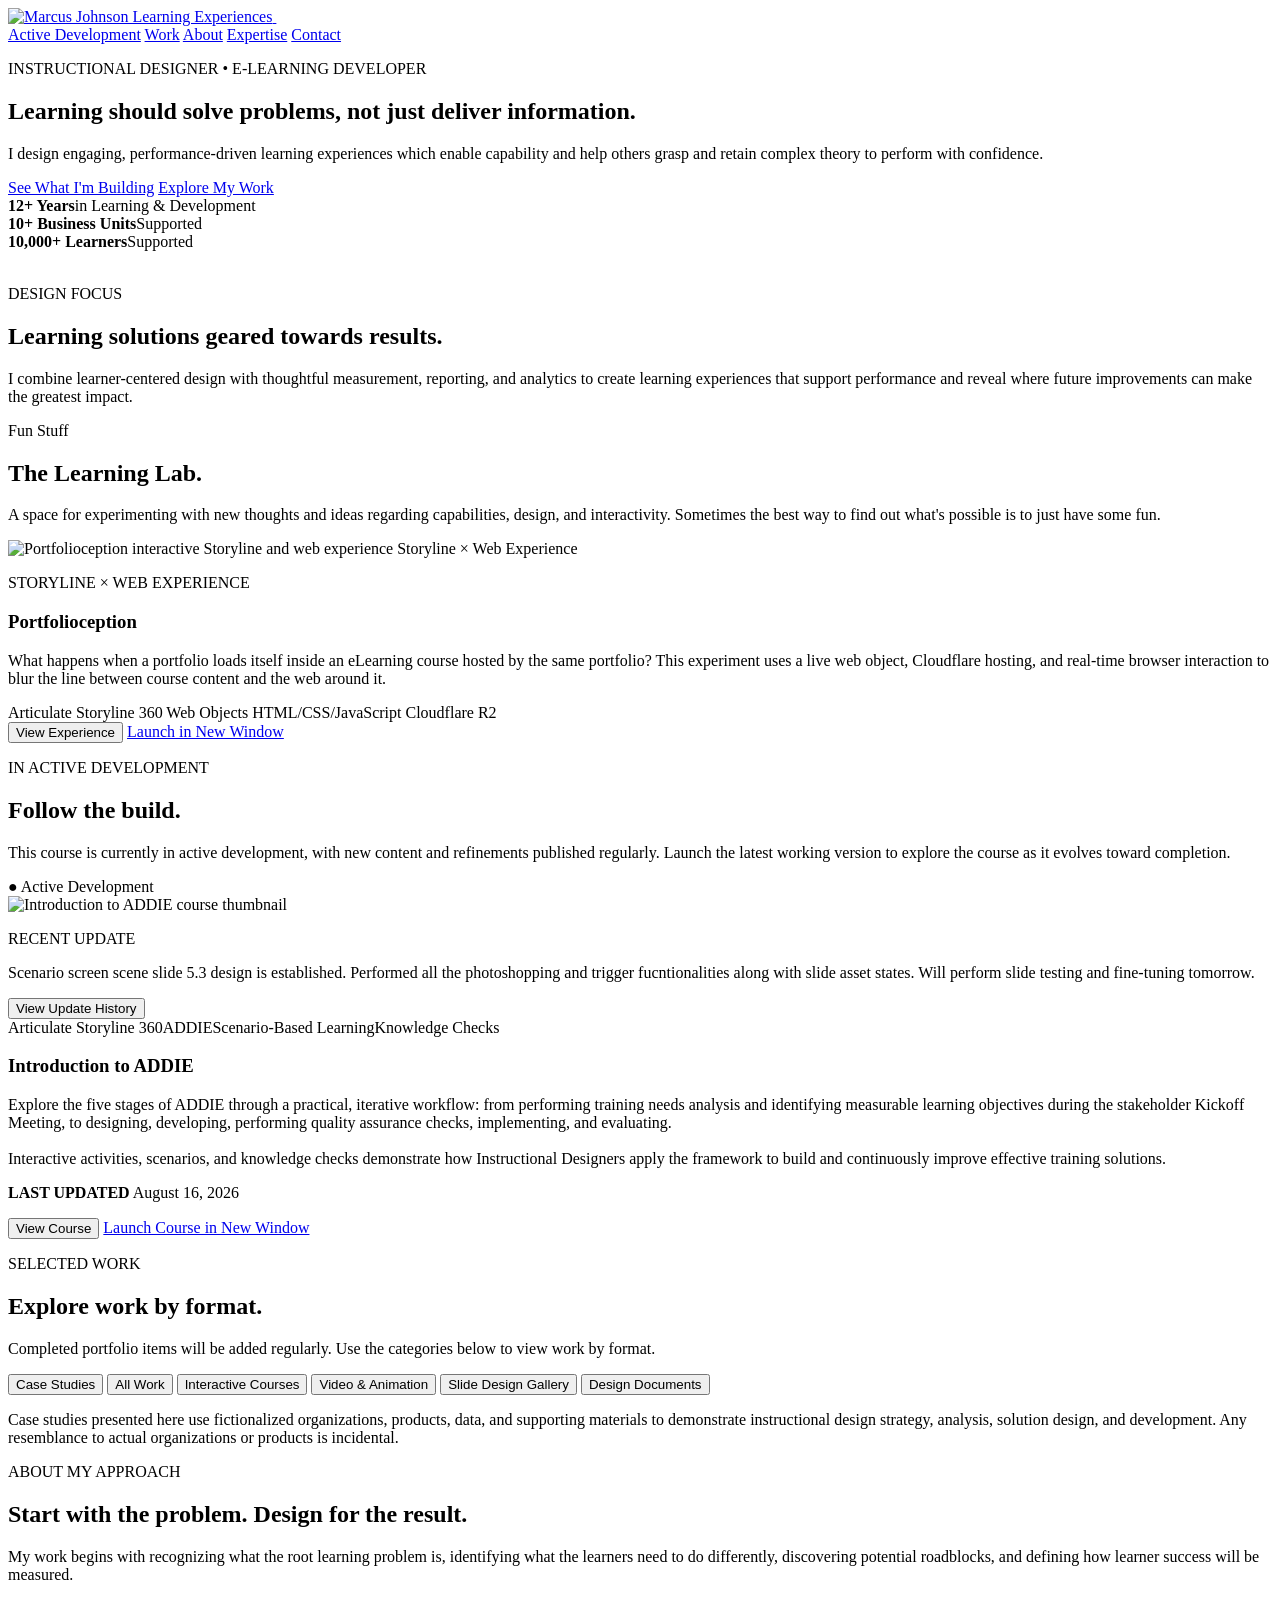
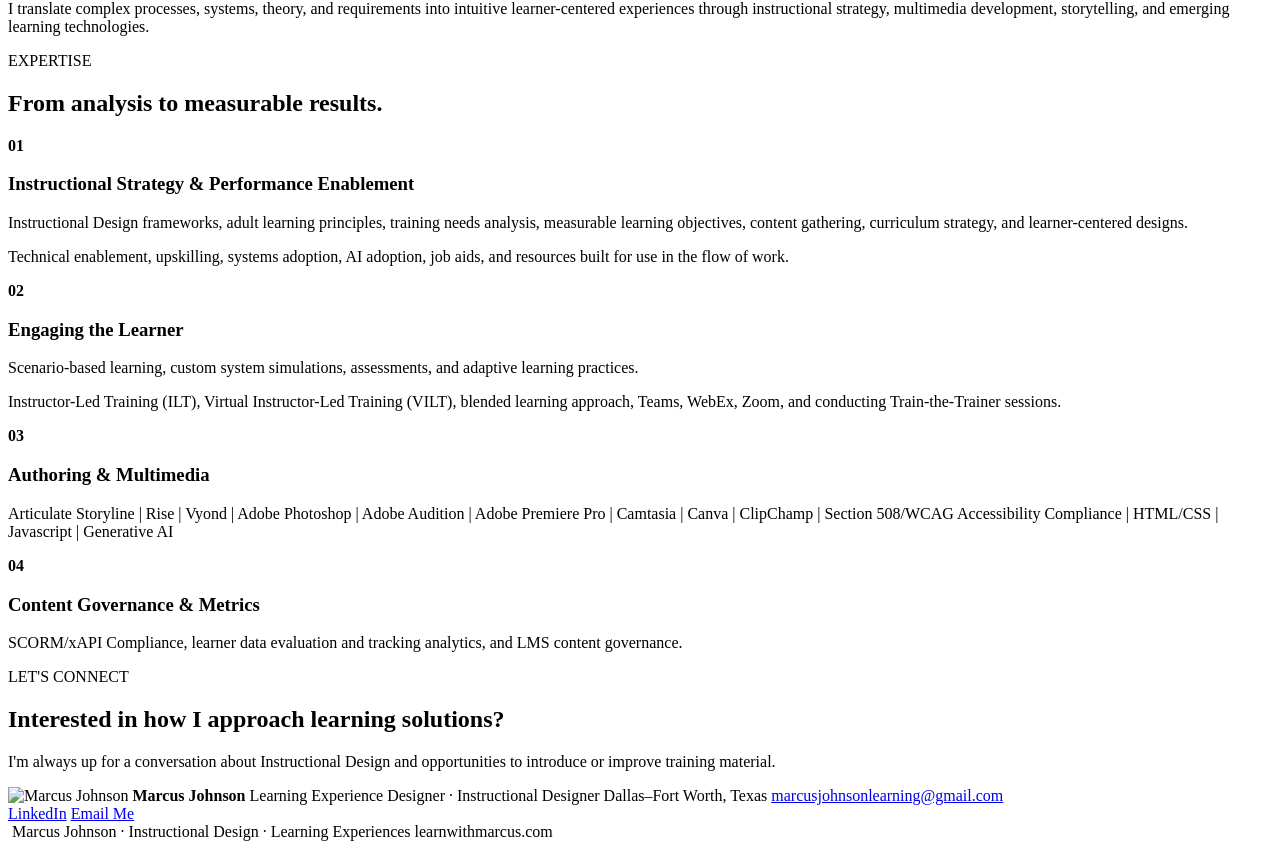
==== commit 3be3aa85: "feat: add Learning Lab section featuring Portfolioception experiment" ====
--- a/public/index.html
+++ b/public/index.html
@@ -147,6 +147,84 @@
         </div>
       </section>
 
+      <!-- =========================================================
+LEARNING LAB — EXPERIMENTAL BUILDS
+========================================================= -->
+      <section class="section learning-lab" id="lab">
+        <div class="wrap">
+          <div class="section-head">
+            <div>
+              <p class="eyebrow">Fun Stuff</p>
+              <h2>The Learning Lab.</h2>
+            </div>
+
+            <p>
+              A space for experimenting with new thoughts and ideas regarding
+              capabilities, design, and interactivity. Sometimes the best way to
+              find out what's possible is to just have some fun.
+            </p>
+          </div>
+
+          <article class="lab-feature">
+            <div class="lab-feature-media">
+              <img
+                src="/assets/images/projects/portfolioception-thumbnail.png"
+                alt="Portfolioception interactive Storyline and web experience"
+              />
+
+              <span class="lab-feature-badge">
+                Storyline × Web Experience
+              </span>
+            </div>
+
+            <div class="lab-feature-copy">
+              <p class="eyebrow">STORYLINE × WEB EXPERIENCE</p>
+
+              <h3>Portfolioception</h3>
+
+              <p>
+                What happens when a portfolio loads itself inside an eLearning
+                course hosted by the same portfolio? This experiment uses a live
+                web object, Cloudflare hosting, and real-time browser
+                interaction to blur the line between course content and the web
+                around it.
+              </p>
+
+              <div class="tags lab-feature-tags">
+                <span>Articulate Storyline 360</span>
+                <span>Web Objects</span>
+                <span>HTML/CSS/JavaScript</span>
+                <span>Cloudflare R2</span>
+              </div>
+
+              <div class="lab-feature-actions">
+                <button
+                  class="btn primary"
+                  type="button"
+                  data-course-preview
+                  data-course-title="Portfolioception"
+                  data-course-eyebrow="EXPERIMENTAL BUILD"
+                  data-course-url="https://courses.learnwithmarcus.com/portfolioception/story.html"
+                  data-course-note="An experimental Storyline experience demonstrating live web content rendered from learnwithmarcus.com."
+                >
+                  View Experience
+                </button>
+
+                <a
+                  class="btn secondary track-click"
+                  data-track="launch_portfolioception"
+                  href="https://courses.learnwithmarcus.com/portfolioception/story.html"
+                  target="_blank"
+                  rel="noopener"
+                >
+                  Launch in New Window
+                </a>
+              </div>
+            </div>
+          </article>
+        </div>
+      </section>
+
       <section class="section dark" id="active">
         <div class="wrap">
           <div class="section-head">
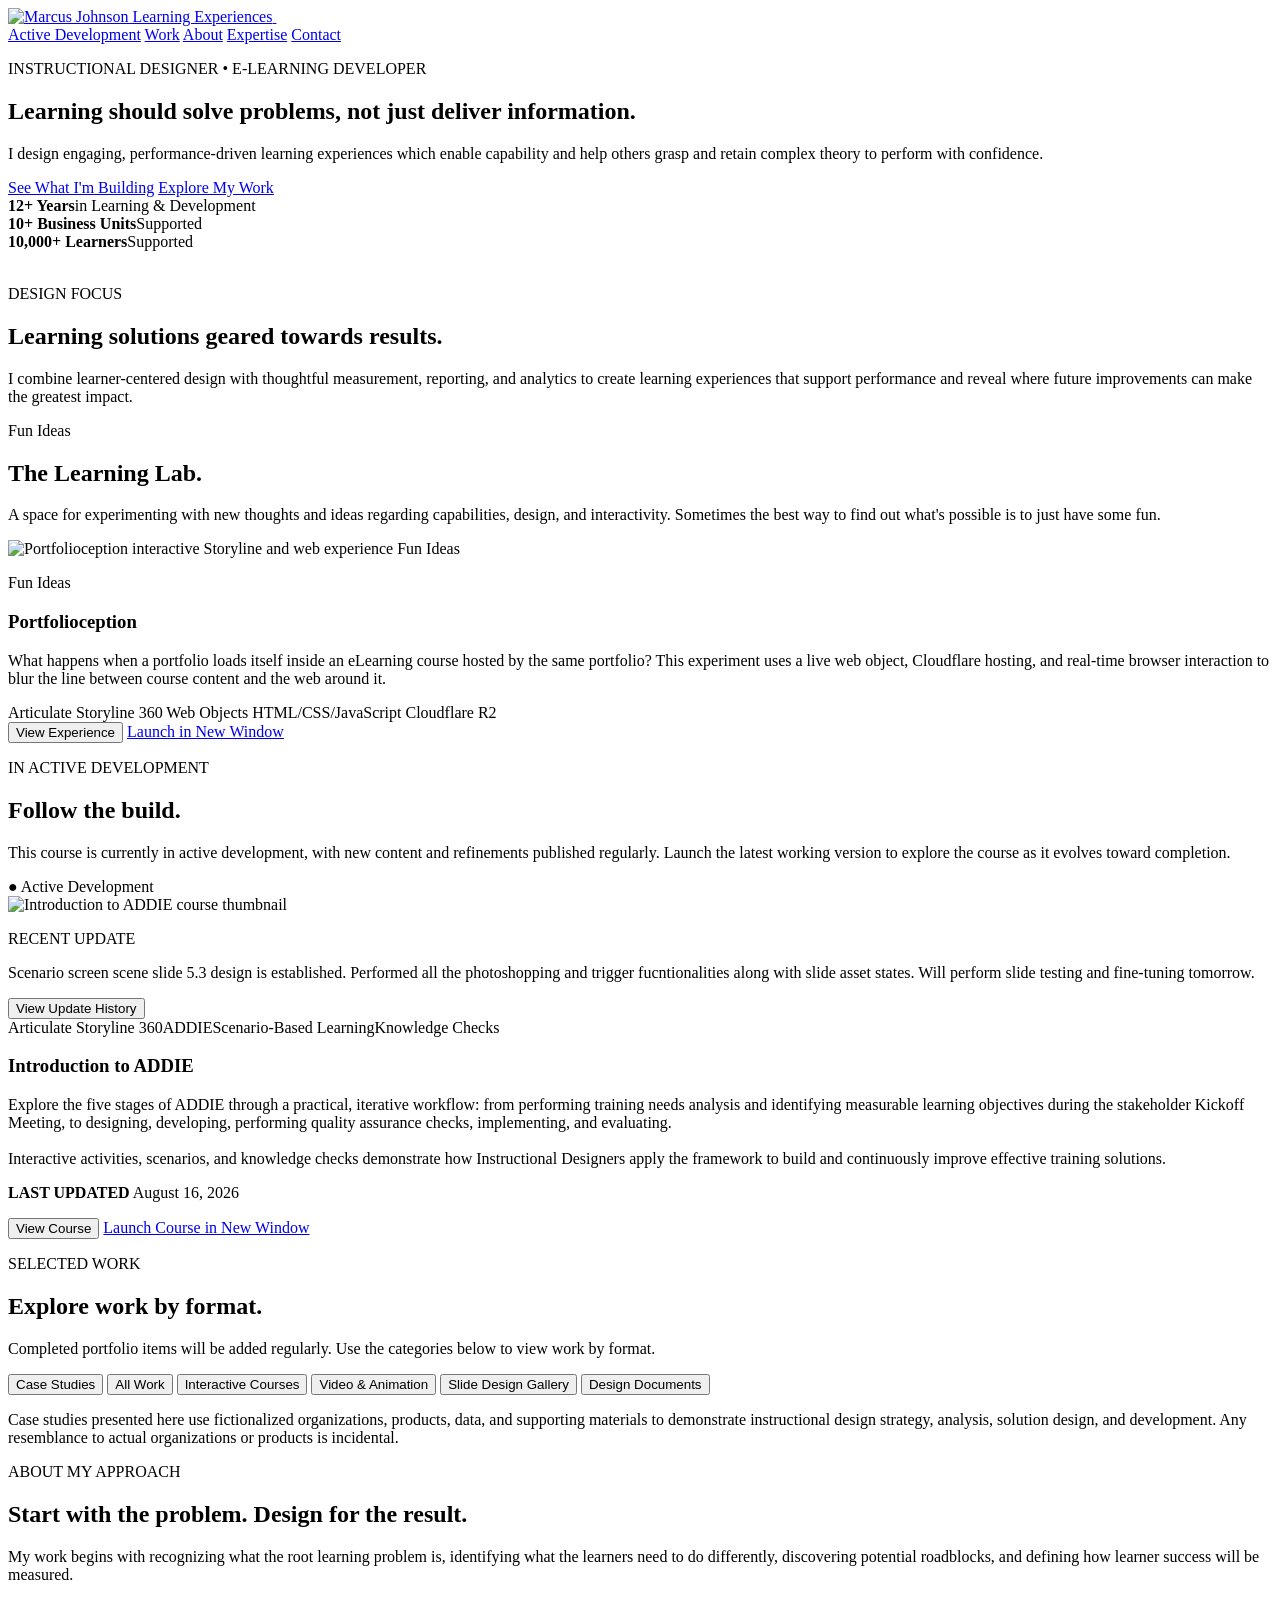
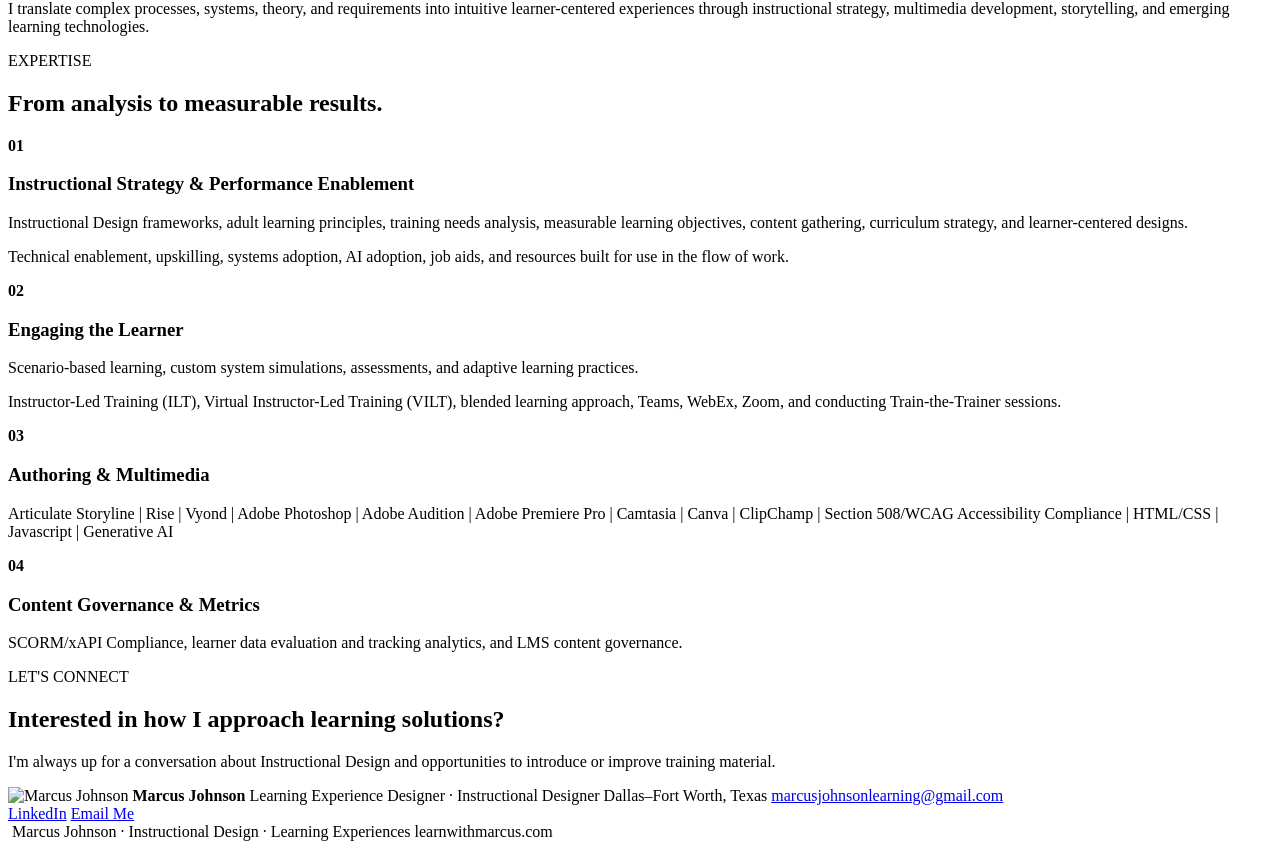
==== commit 8b2c0377: "learning lab eyebrow and bade renaming" ====
--- a/public/index.html
+++ b/public/index.html
@@ -154,7 +154,7 @@
         <div class="wrap">
           <div class="section-head">
             <div>
-              <p class="eyebrow">Fun Stuff</p>
+              <p class="eyebrow">Fun Ideas</p>
               <h2>The Learning Lab.</h2>
             </div>
 
@@ -172,13 +172,11 @@
                 alt="Portfolioception interactive Storyline and web experience"
               />
 
-              <span class="lab-feature-badge">
-                Storyline × Web Experience
-              </span>
+              <span class="lab-feature-badge"> Fun Ideas </span>
             </div>
 
             <div class="lab-feature-copy">
-              <p class="eyebrow">STORYLINE × WEB EXPERIENCE</p>
+              <p class="eyebrow">Fun Ideas</p>
 
               <h3>Portfolioception</h3>
 
